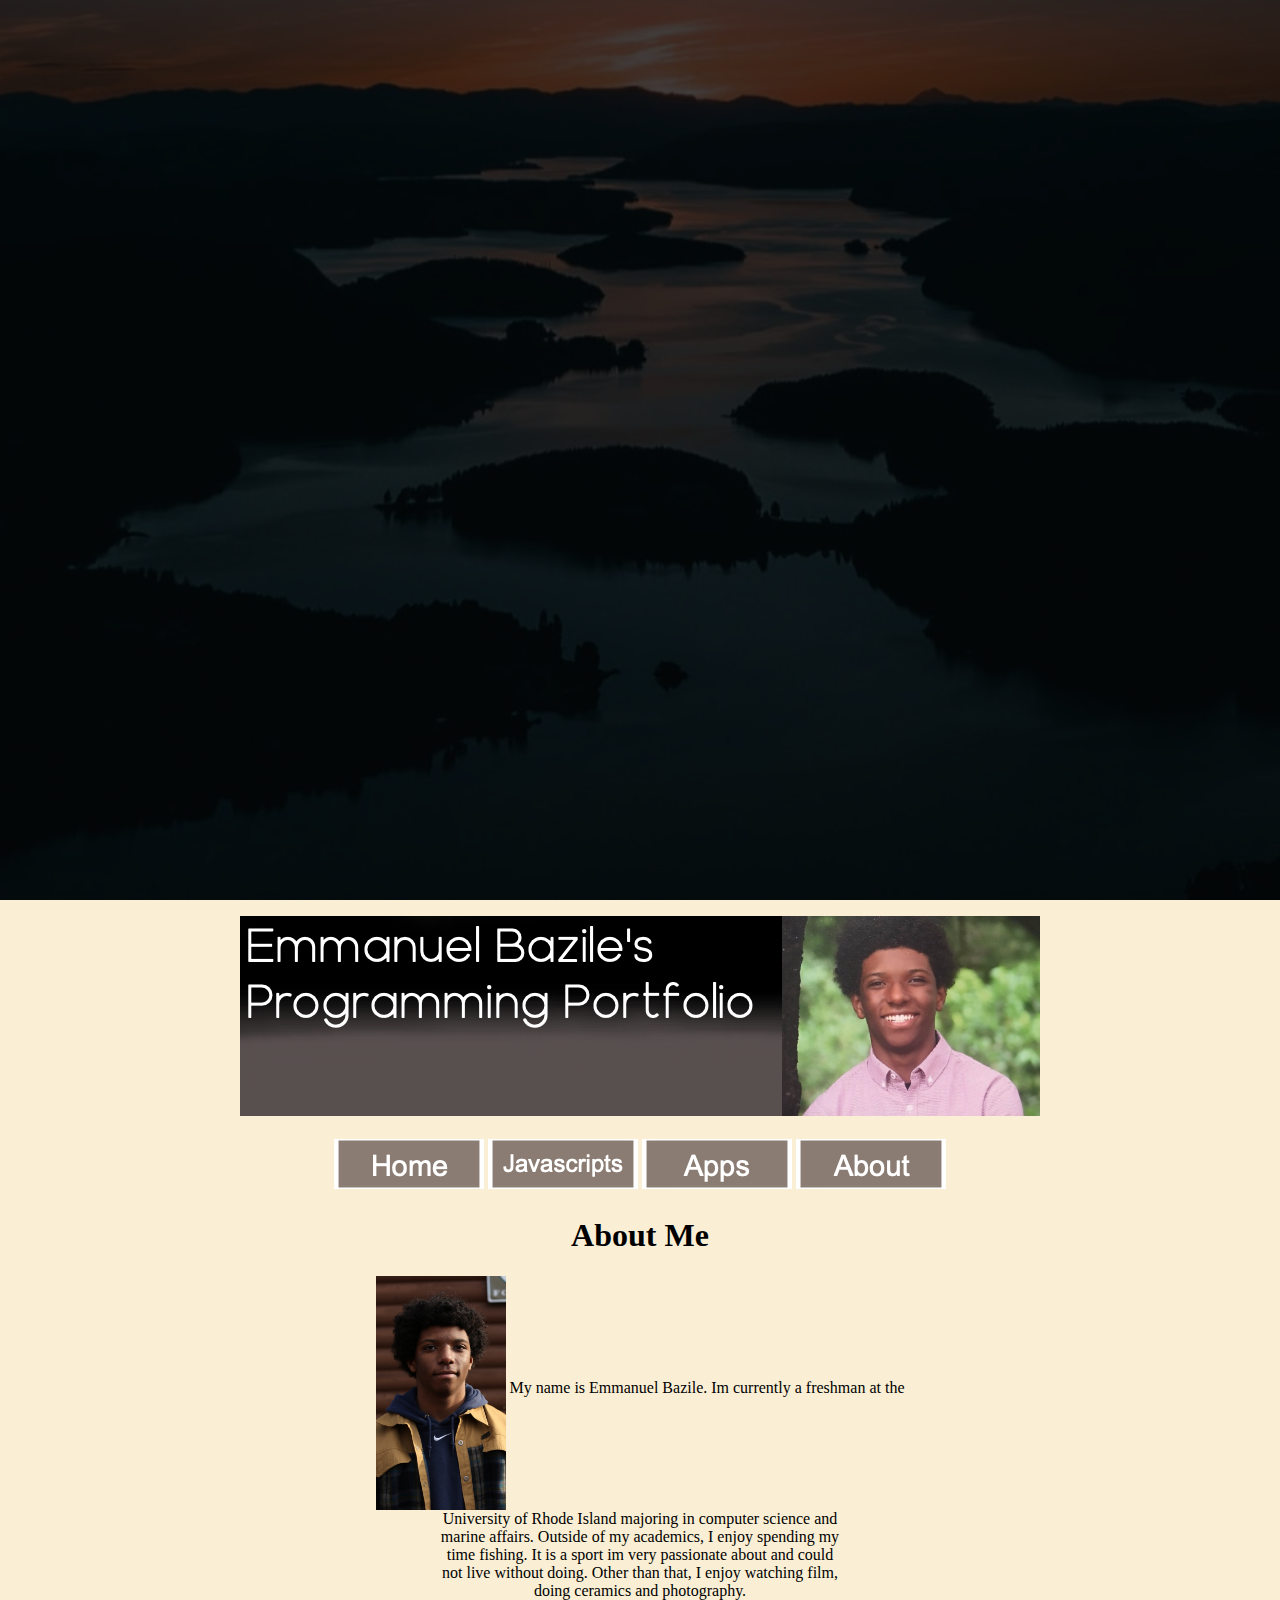
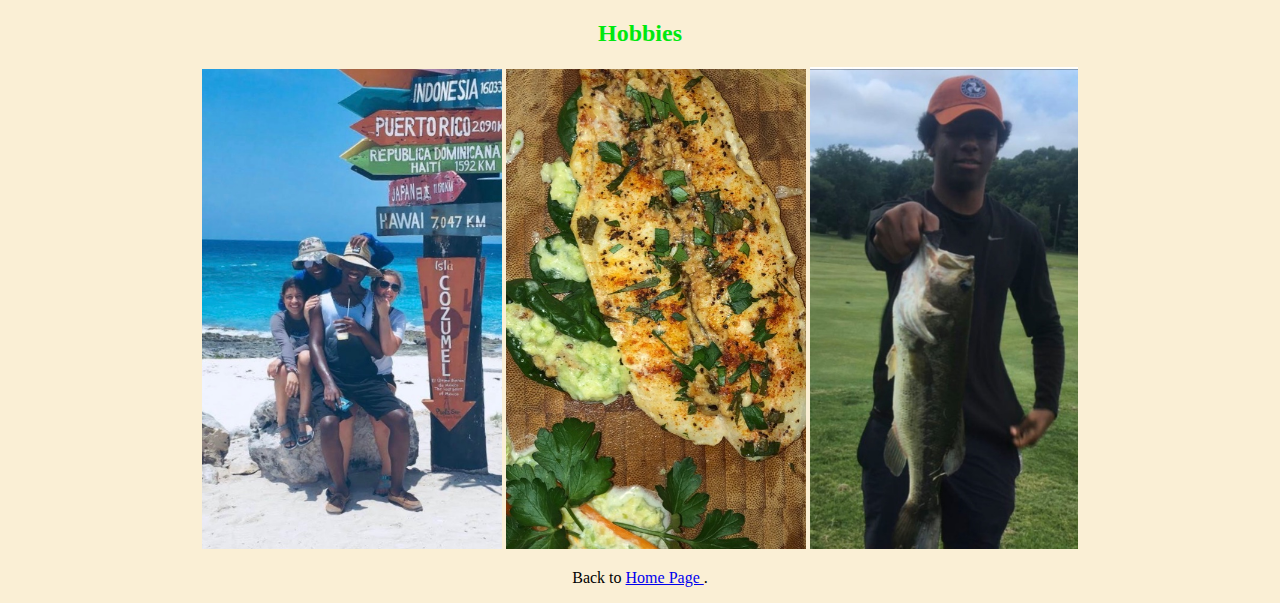
==== about.html @ 619f3d62 "Update about.html" ====
<!DOCTYPE html>
<html>
    <head>
        <meta charset="utf-8">
        <title>About Me</title>
        <link rel="stylesheet" type="text/css" href="style.css">
    </head>
    <body>
      <div id="background">
          <div id="background-overlay"></div>
      </div>
    <p style="text-align:center;"><img src="banner-3.png" alt="banner"></p>
    <table align="center">
            <thead>
                <tr>
                     <th><a href="https://emmanuelcbazile.github.io/index.html"> 
                        <img src="home-2.png"></th>
                    <th><a href="https://emmanuelcbazile.github.io/javascripts.html"> 
                        <img src="javascripts-2.png"></th>
                    <th><a href="https://emmanuelcbazile.github.io/apps.html"> 
                        <img src="Apps-2.png"></th>
                    <th><a href="https://emmanuelcbazile.github.io/about.html"> 
                        <img src="about-2.png"></th>
                </tr>
            </thead>
    </table>
        <h1><center>About Me</center></h1>
        <p><center><img src="personal.jpg" alt="personal" align="middle" width="130">
            My name is Emmanuel Bazile. Im currently a freshman at the <br>
            University of Rhode Island majoring in computer science and <br>
            marine affairs. Outside of my academics, I enjoy spending my <br>
            time fishing. It is a sport im very passionate about and could <br>
            not live without doing. Other than that, I enjoy watching film, <br>
            doing ceramics and photography.</p>
      
        
        <h2><center>Hobbies</center></h2>
        <img src="travel.jpg" alt="travel" width="300">
        <img src="cooking.jpg" alt="cooking" width="300">
        <img src="fishing1.jpg" alt="fishing" width="268">
        
        <p>
            <center>
    Back to <a href="index.html"> Home Page </a>.
            </center>
        </p>
    </body>
</html>
---- style.css ----
h2 {
            color: rgb(0, 232, 15);
        }  
        body {
                margin: 0px;
                background-color: rgb(250, 239, 213);
        }
        
        #background {
                background-image: url("myBackground.jpg");
                background-size: cover;
                background-position: center center;
                position: relative;
                top: 0;
                bottom: 0;
                height: 100vh;
                z-index: -10;
                }
        #background-overlay {   
                position: absolute;
                background-color: rgba(0,0,0,0.75);
                top: 0;
                bottom: 0;
                height: 100%;
                width: 100%;
                z-index: -5;
                }

        #personal-pic {
                width: 100px;
                float: left;
                margin-right: 10px;
 
            }
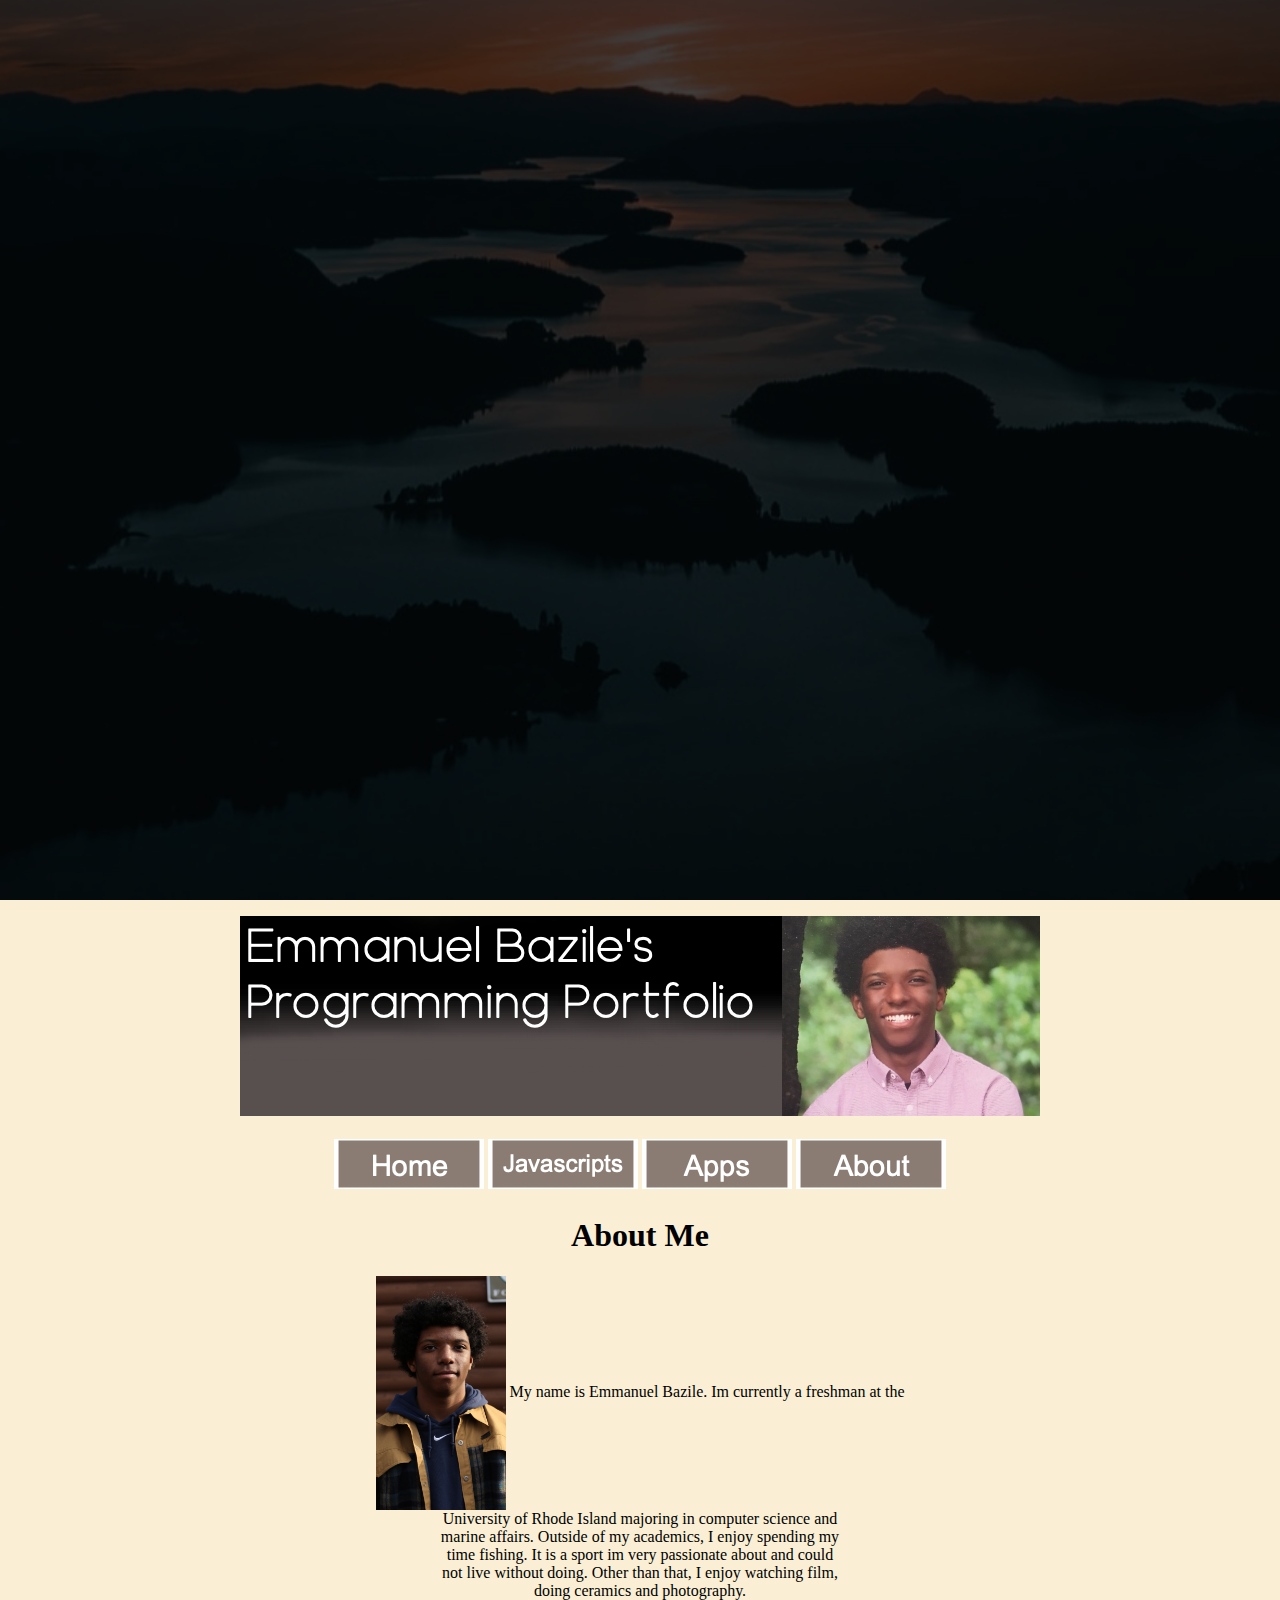
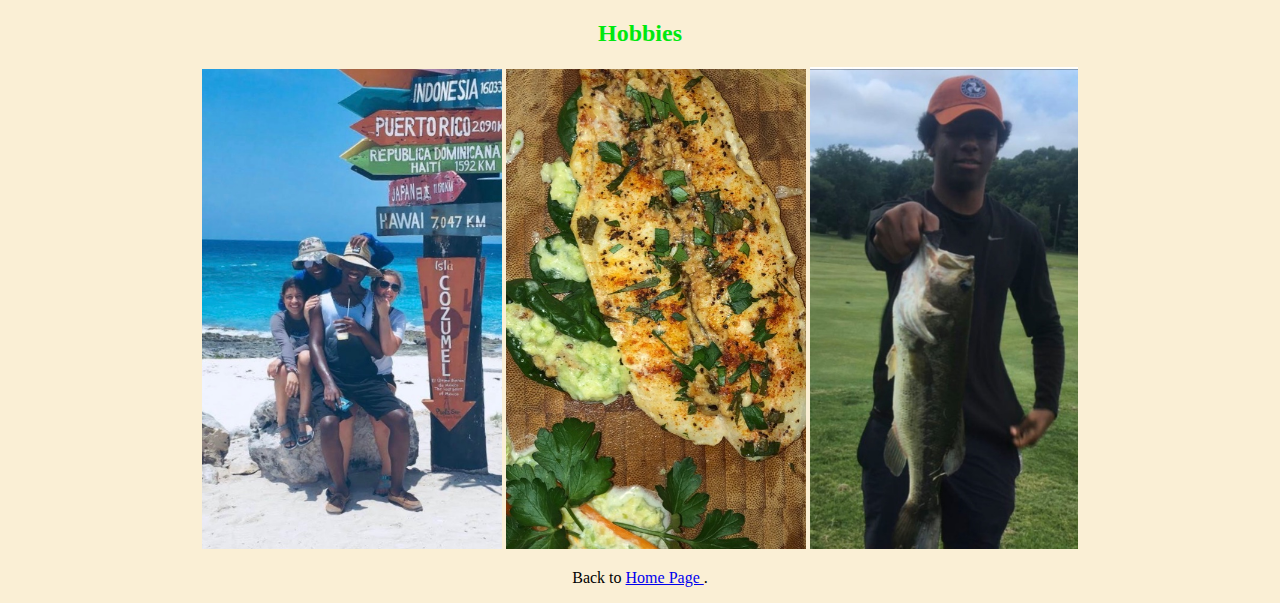
==== commit 56e6b3c1: "Update about.html" ====
--- a/about.html
+++ b/about.html
@@ -25,7 +25,7 @@
             </thead>
     </table>
         <h1><center>About Me</center></h1>
-        <p><center><img src="personal.jpg" alt="personal" align="middle" width="130">
+        <p><center><img src="personal.jpg" alt="personal" align="center" width="130">
             My name is Emmanuel Bazile. Im currently a freshman at the <br>
             University of Rhode Island majoring in computer science and <br>
             marine affairs. Outside of my academics, I enjoy spending my <br>
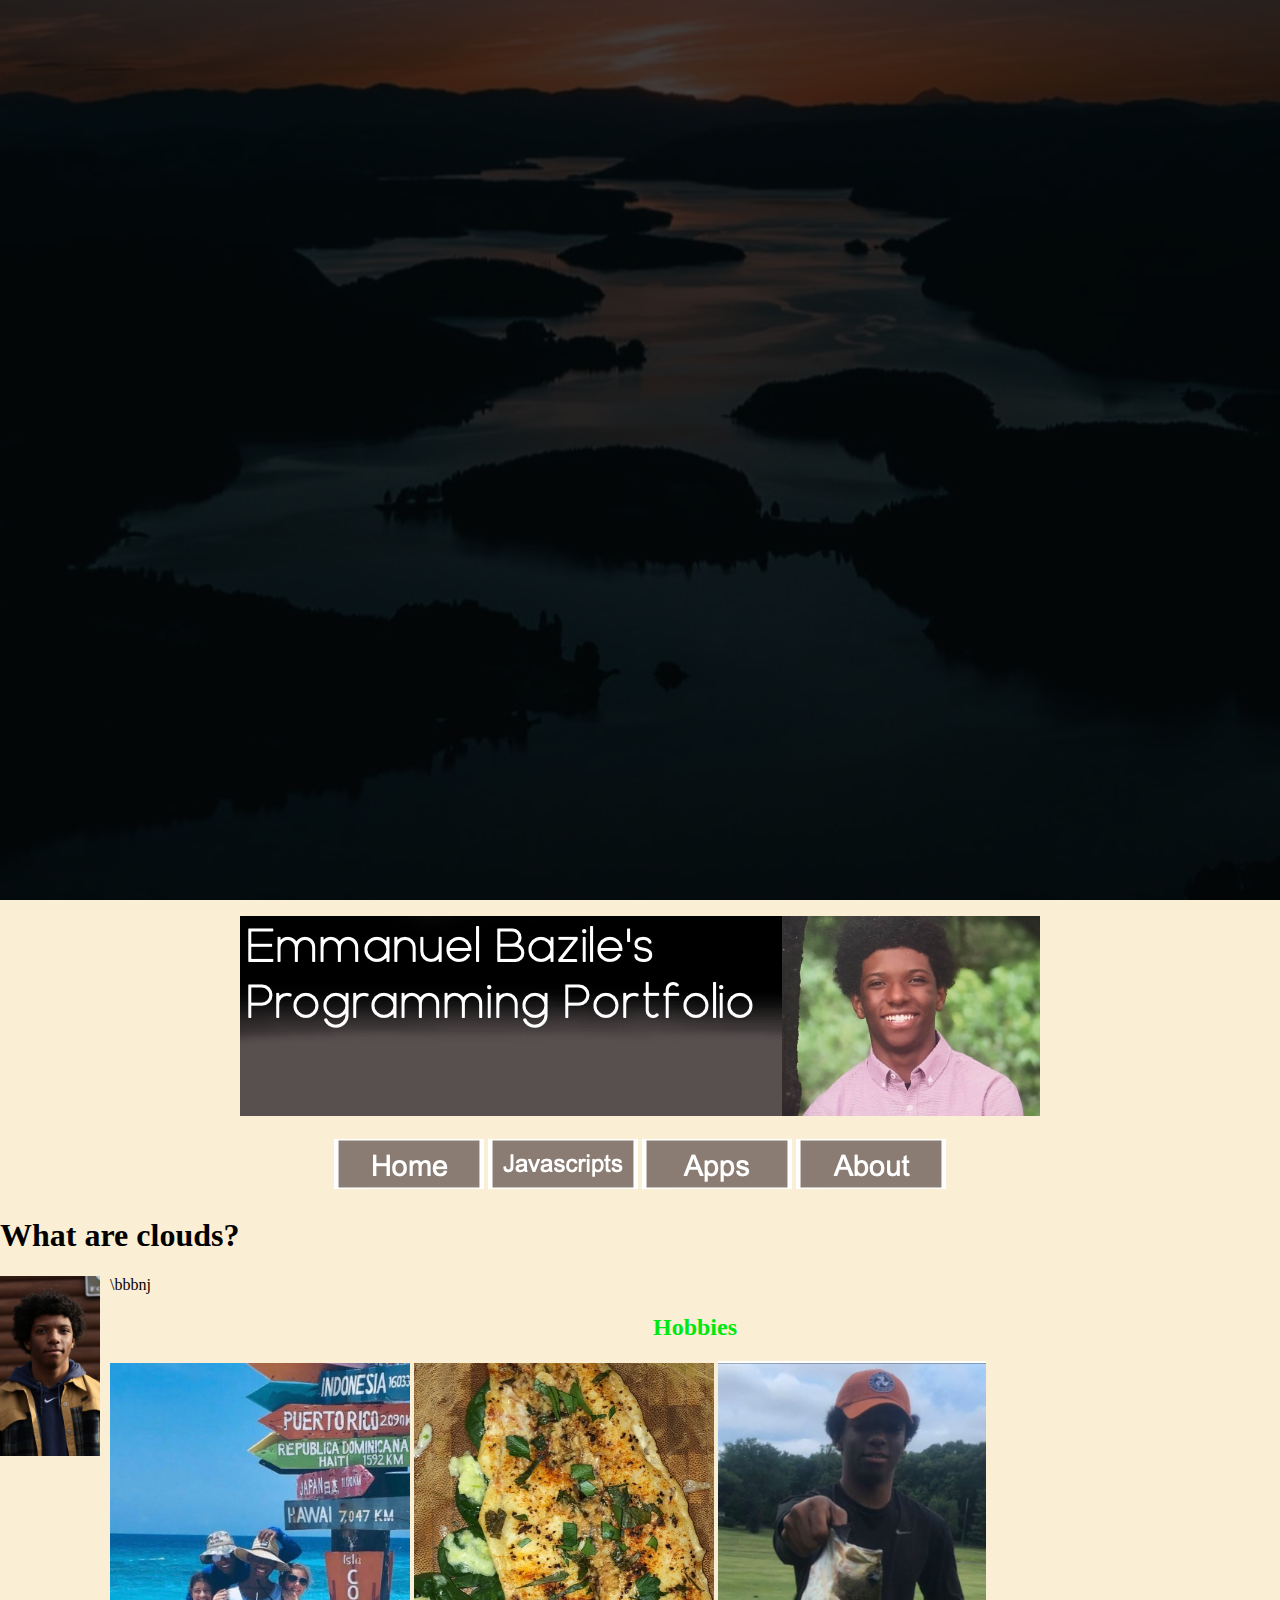
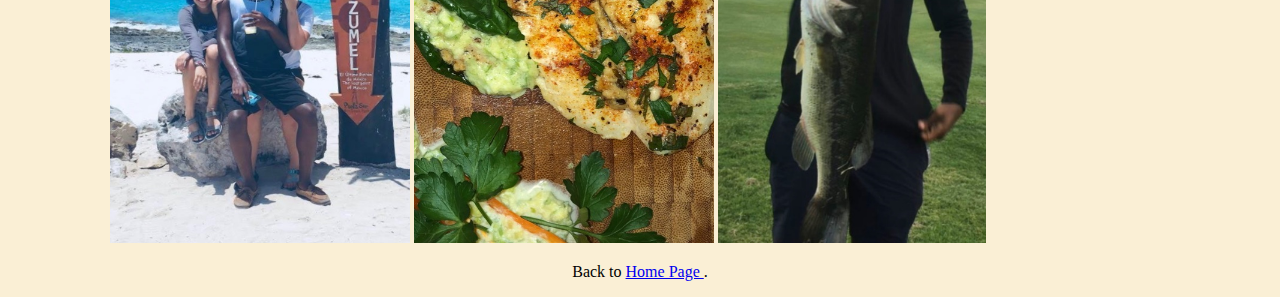
==== commit 8737fb65: "Update about.html" ====
--- a/about.html
+++ b/about.html
@@ -24,15 +24,29 @@
                 </tr>
             </thead>
     </table>
-        <h1><center>About Me</center></h1>
-        <p><center><img src="personal.jpg" alt="personal" align="center" width="130">
-            My name is Emmanuel Bazile. Im currently a freshman at the <br>
-            University of Rhode Island majoring in computer science and <br>
-            marine affairs. Outside of my academics, I enjoy spending my <br>
-            time fishing. It is a sport im very passionate about and could <br>
-            not live without doing. Other than that, I enjoy watching film, <br>
-            doing ceramics and photography.</p>
-      
+        
+        
+    <style>
+            
+            #personal {
+                width: 100px;
+                float: left;
+                margin-right: 10px;}
+ 
+           
+            
+            
+        </style>
+    </head>
+    <body>
+    
+        <h1>What are clouds?</h1>
+
+        <img id="personal" src="personal.jpg">
+        
+        <p>\bbbnj</p>
+
+       
         
         <h2><center>Hobbies</center></h2>
         <img src="travel.jpg" alt="travel" width="300">
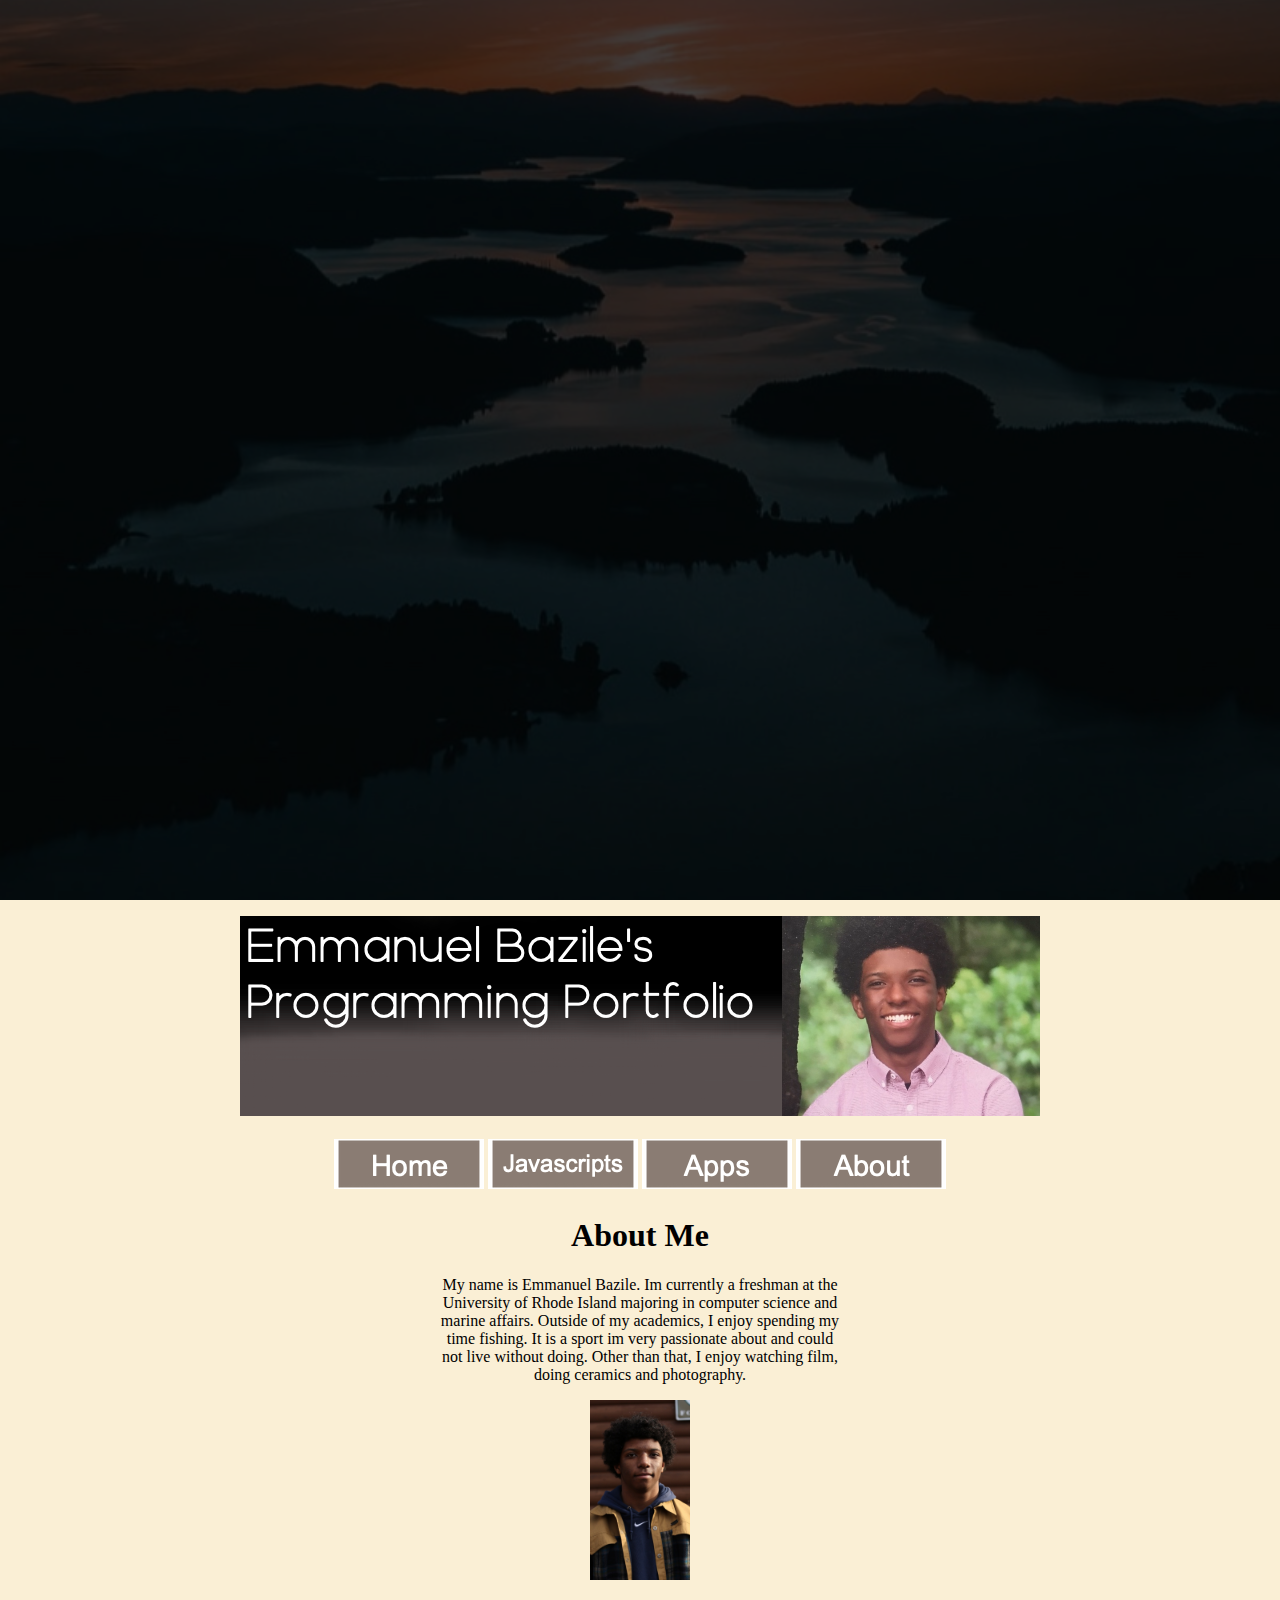
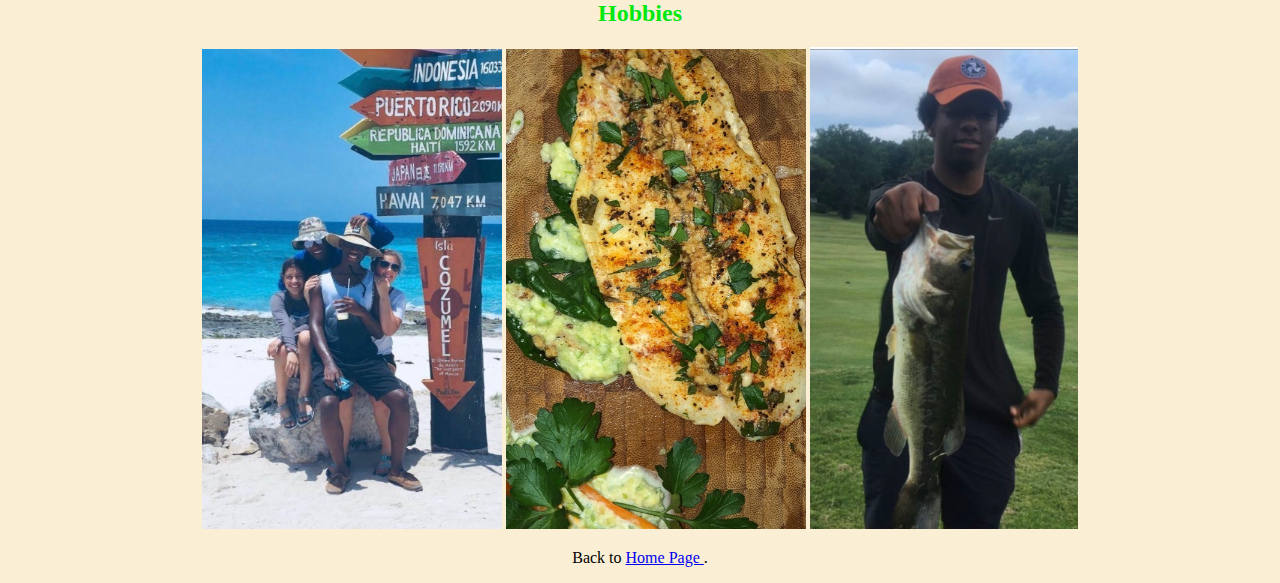
==== commit 3dec985d: "Update about.html" ====
--- a/about.html
+++ b/about.html
@@ -25,26 +25,17 @@
             </thead>
     </table>
         
-        
-    <style>
+   <h1><center>About Me</center></h1>
+        <p><center>
+            My name is Emmanuel Bazile. Im currently a freshman at the <br>
+            University of Rhode Island majoring in computer science and <br>
+            marine affairs. Outside of my academics, I enjoy spending my <br>
+            time fishing. It is a sport im very passionate about and could <br>
+            not live without doing. Other than that, I enjoy watching film, <br>
+            doing ceramics and photography.</p>
             
-            #personal {
-                width: 100px;
-                float: left;
-                margin-right: 10px;}
- 
-           
-            
-            
-        </style>
-    </head>
-    <body>
-    
-        <h1>What are clouds?</h1>
-
-        <img id="personal" src="personal.jpg">
-        
-        <p>\bbbnj</p>
+            <img src="personal.jpg" alt="personal" align="center" width="100">
+      
 
        
         
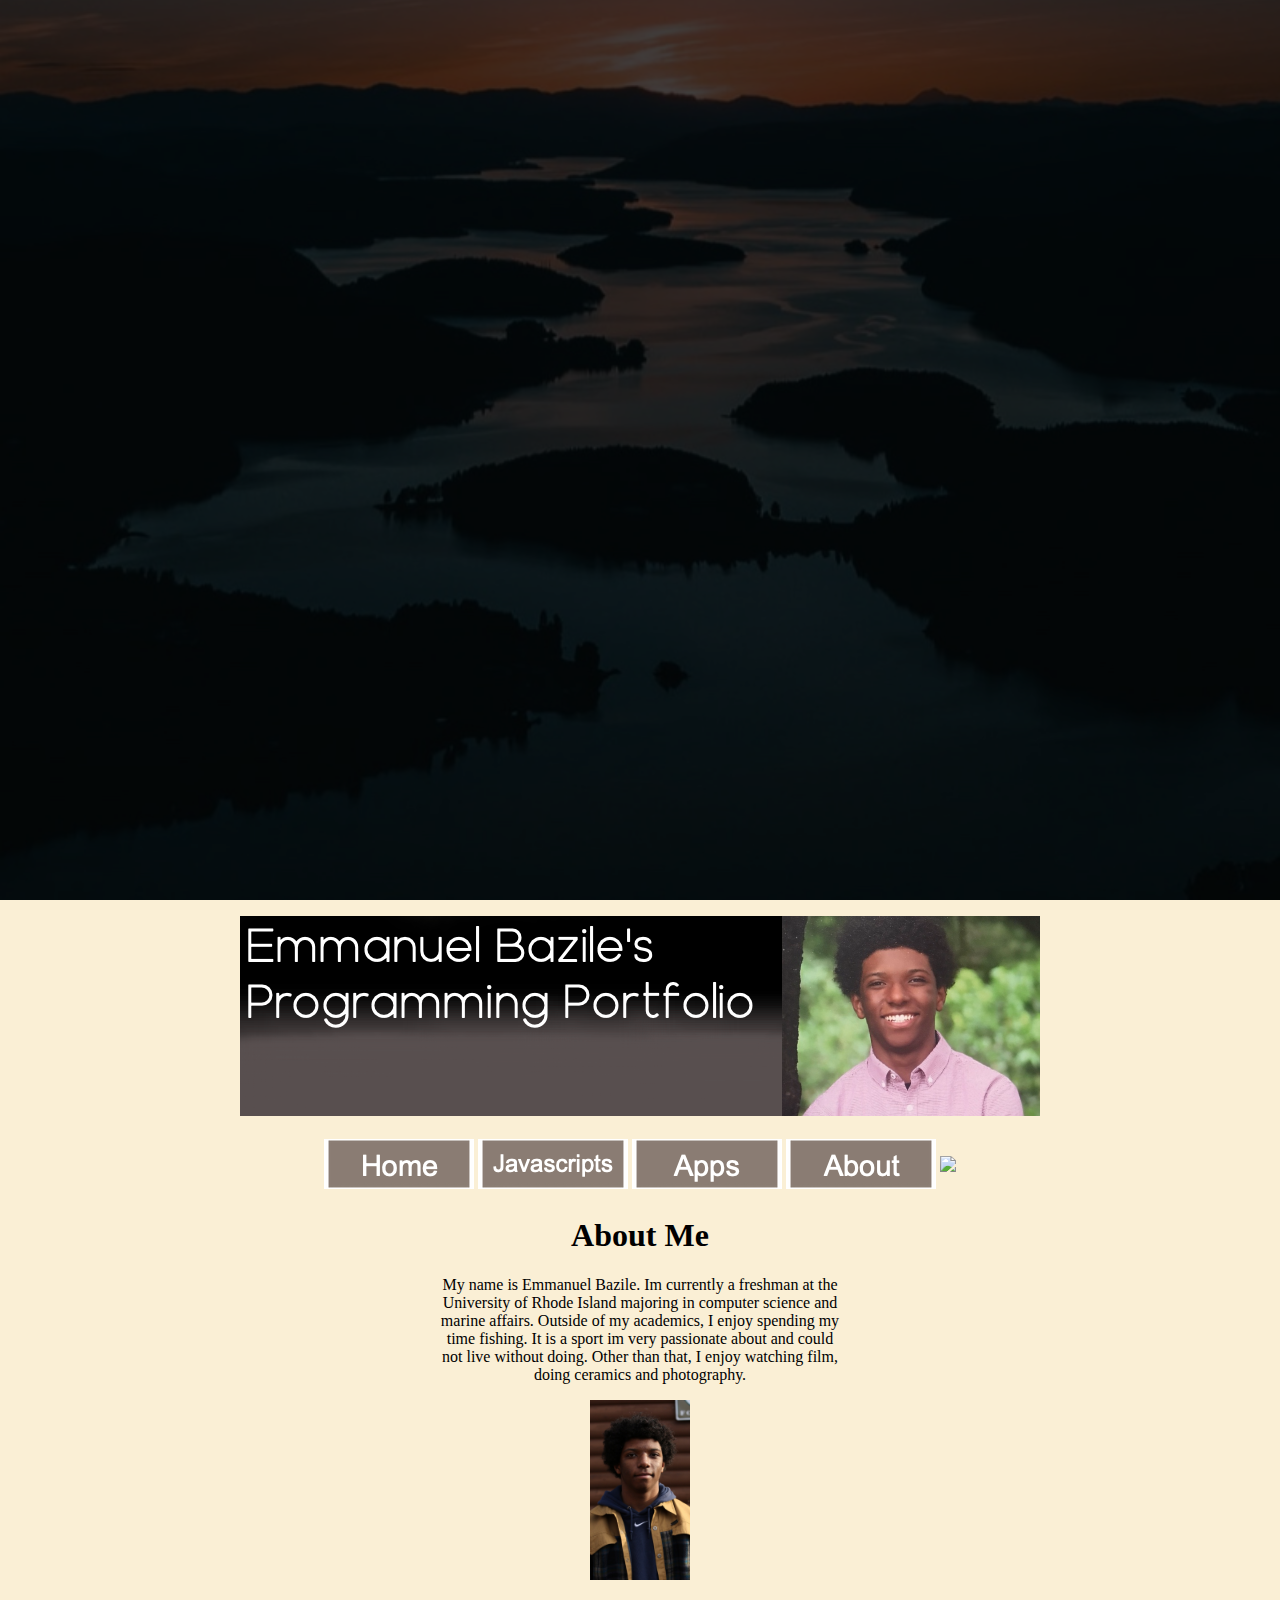
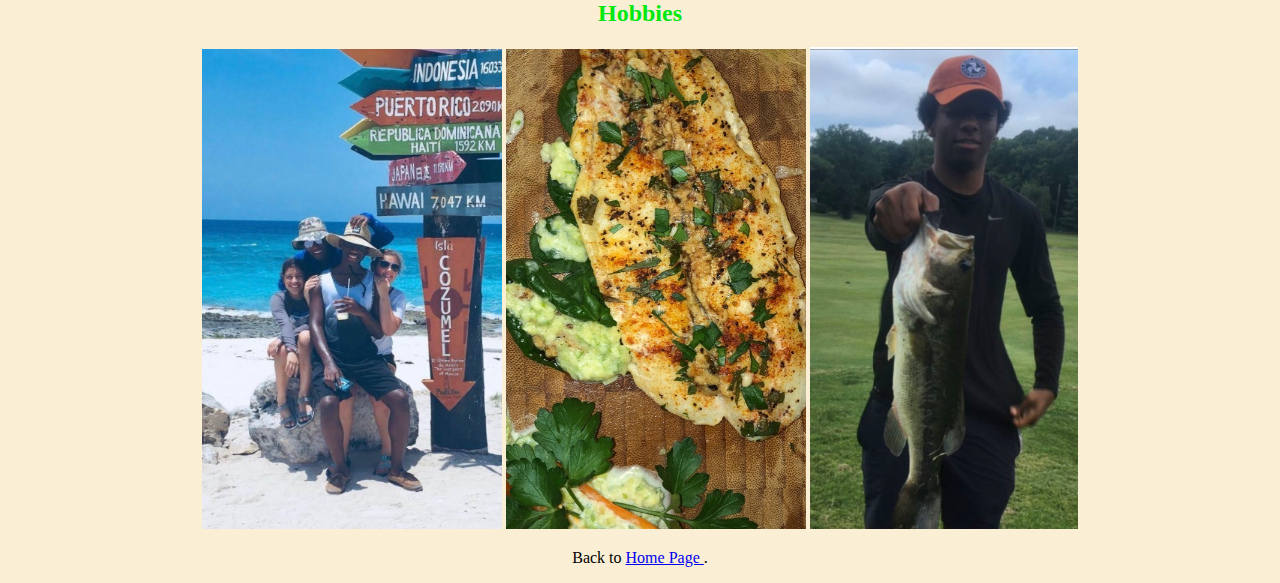
==== commit 63256e1e: "Update about.html" ====
--- a/about.html
+++ b/about.html
@@ -21,6 +21,8 @@
                         <img src="Apps-2.png"></th>
                     <th><a href="https://emmanuelcbazile.github.io/about.html"> 
                         <img src="about-2.png"></th>
+                    <th><a href="https://emmanuelcbazile.github.io/final.html"> 
+                        <img src="Final.png"></th>
                 </tr>
             </thead>
     </table>
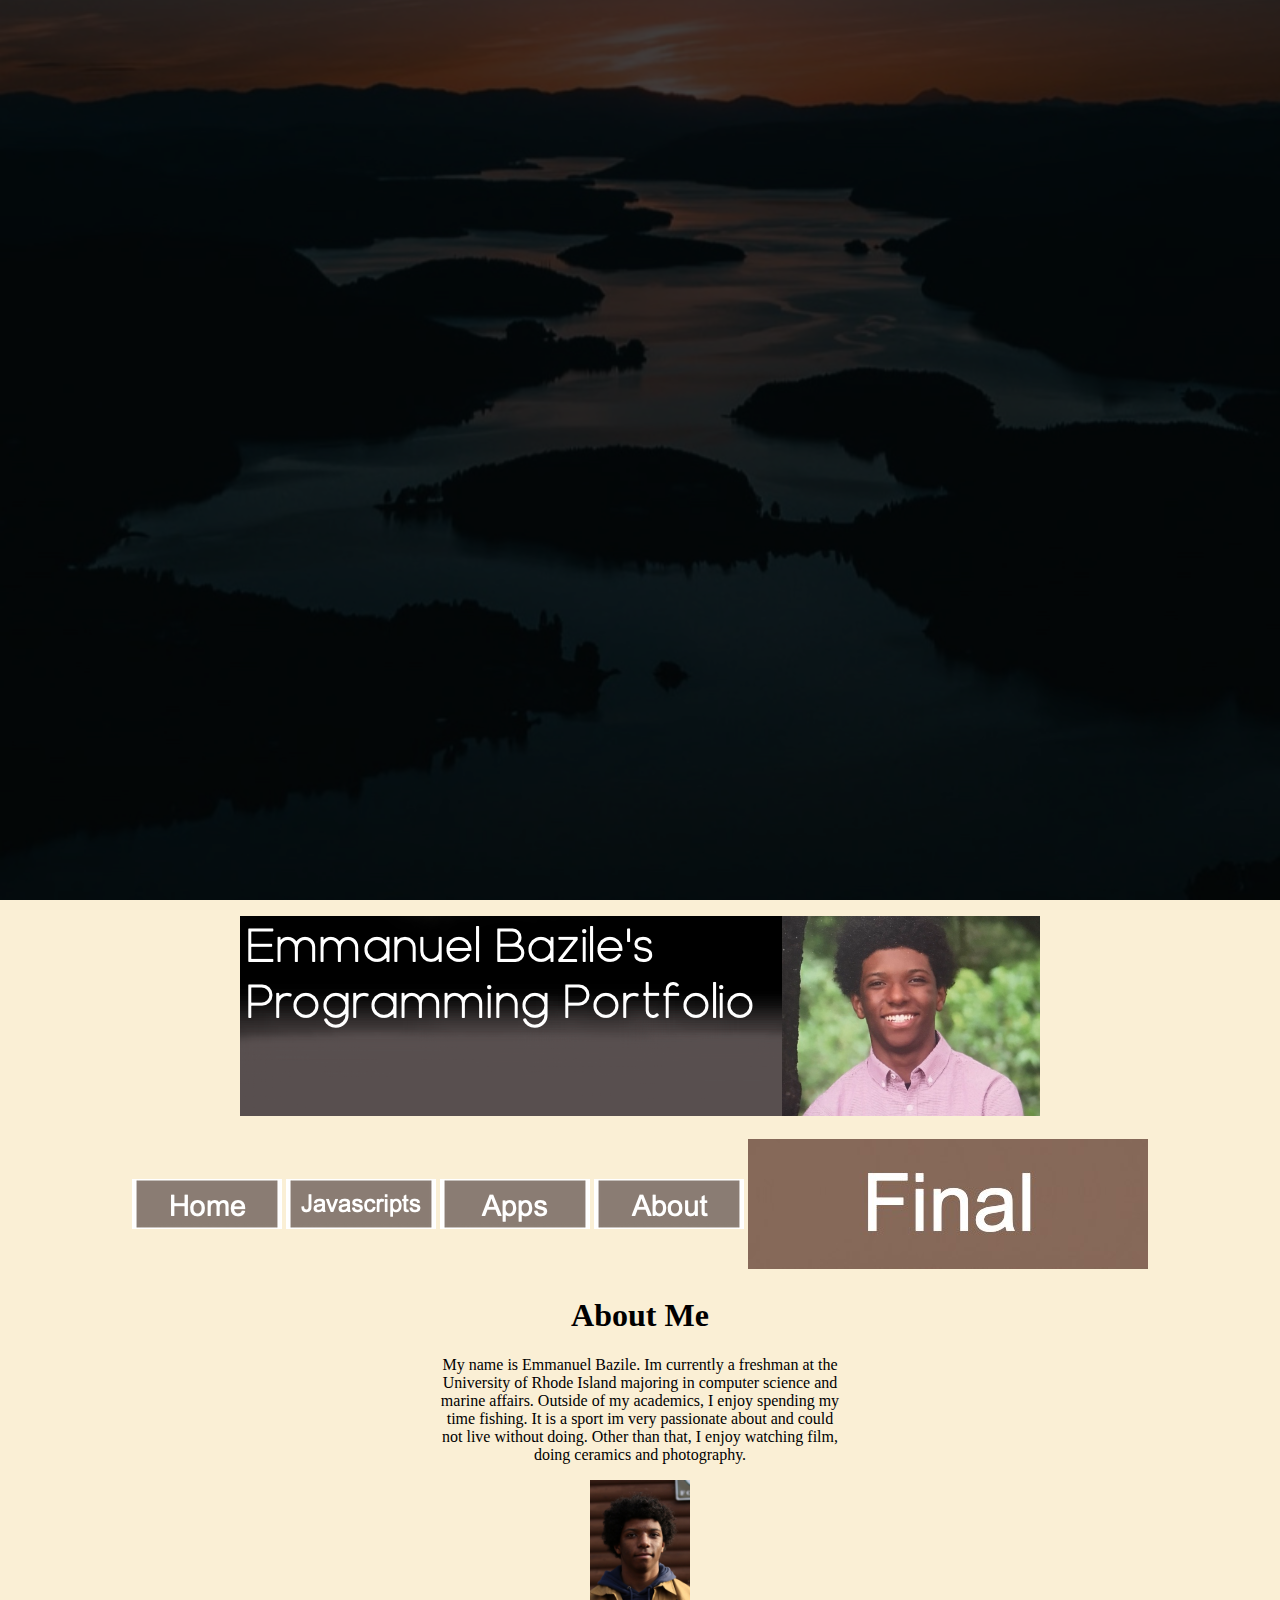
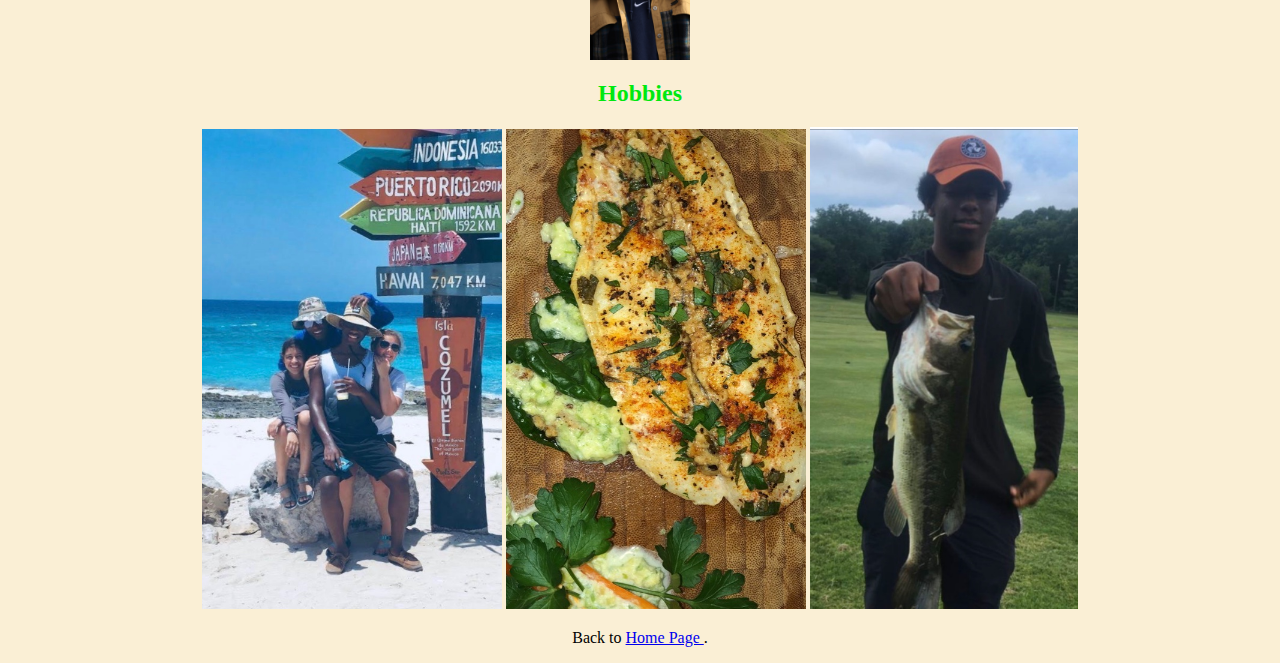
==== commit 4b1402ff: "Update about.html" ====
--- a/about.html
+++ b/about.html
@@ -22,7 +22,7 @@
                     <th><a href="https://emmanuelcbazile.github.io/about.html"> 
                         <img src="about-2.png"></th>
                     <th><a href="https://emmanuelcbazile.github.io/final.html"> 
-                        <img src="Final.png"></th>
+                        <img src="Final.jpg"></th>
                 </tr>
             </thead>
     </table>
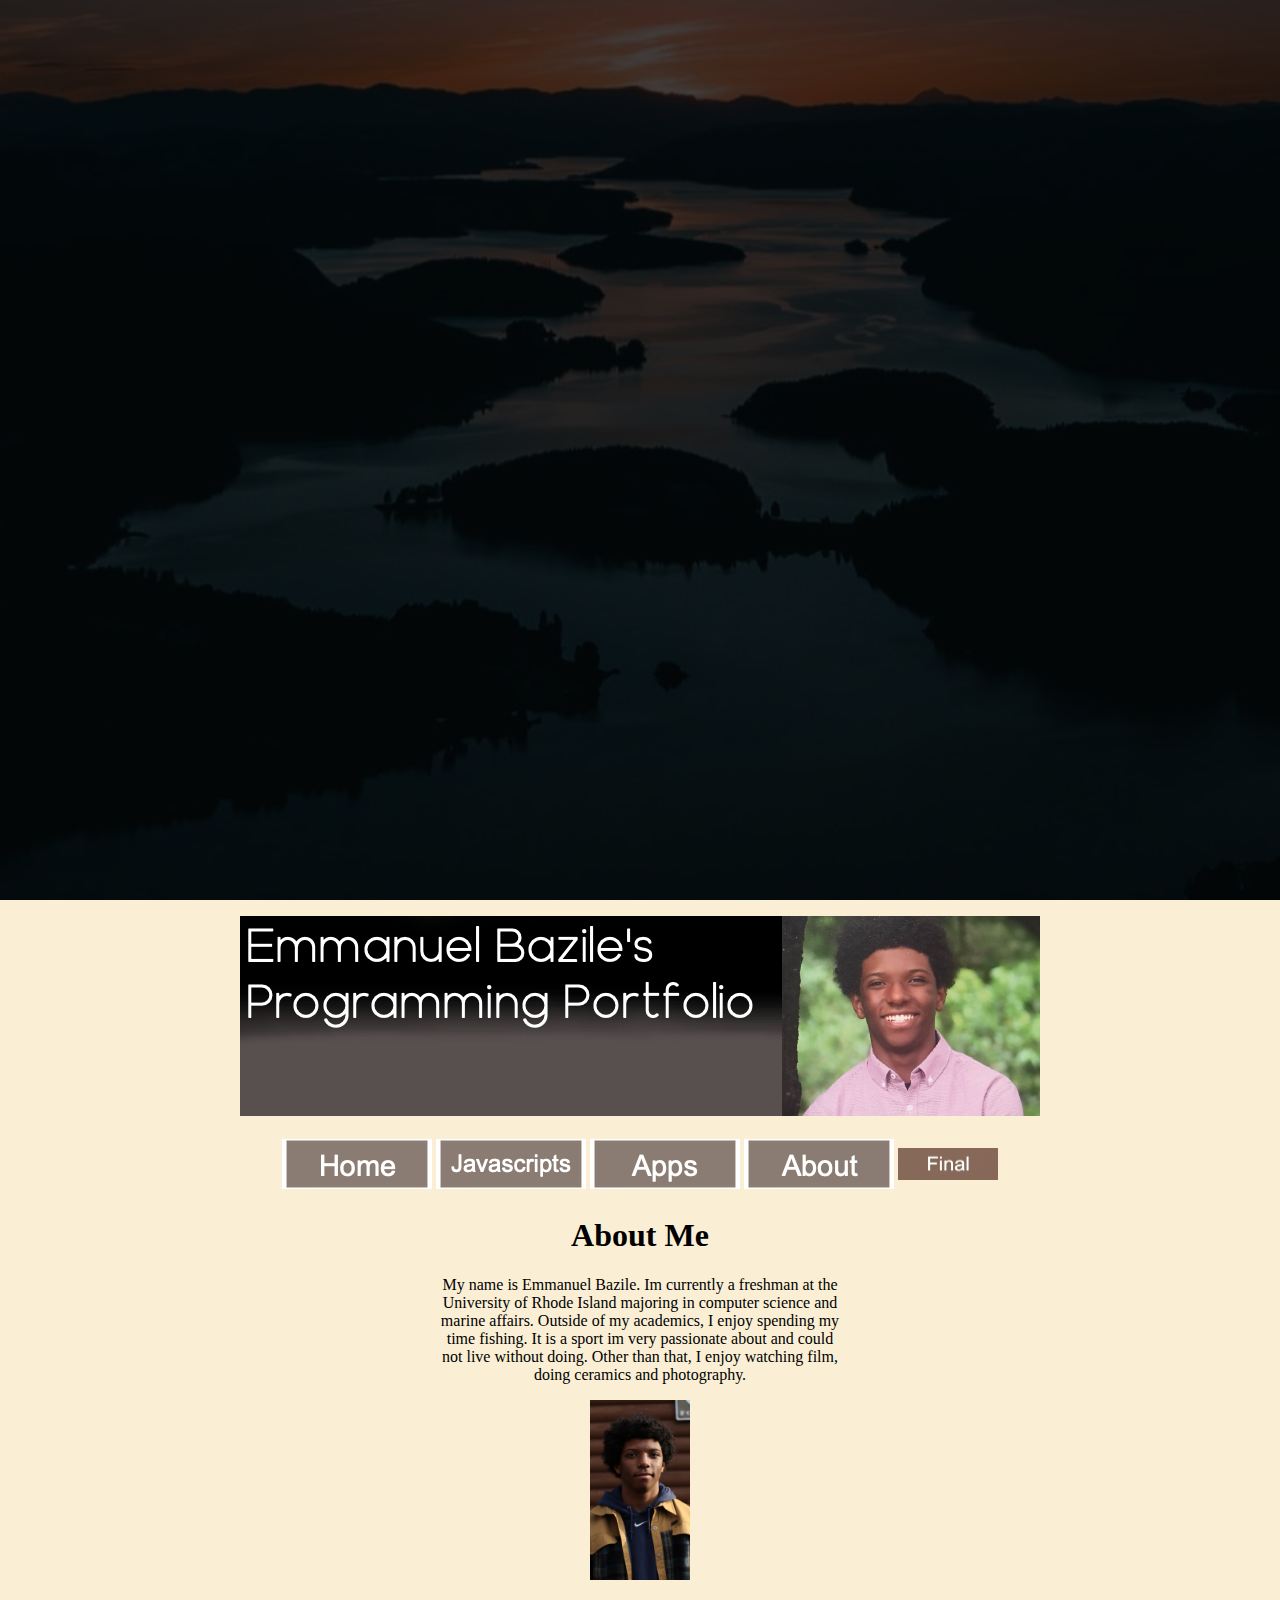
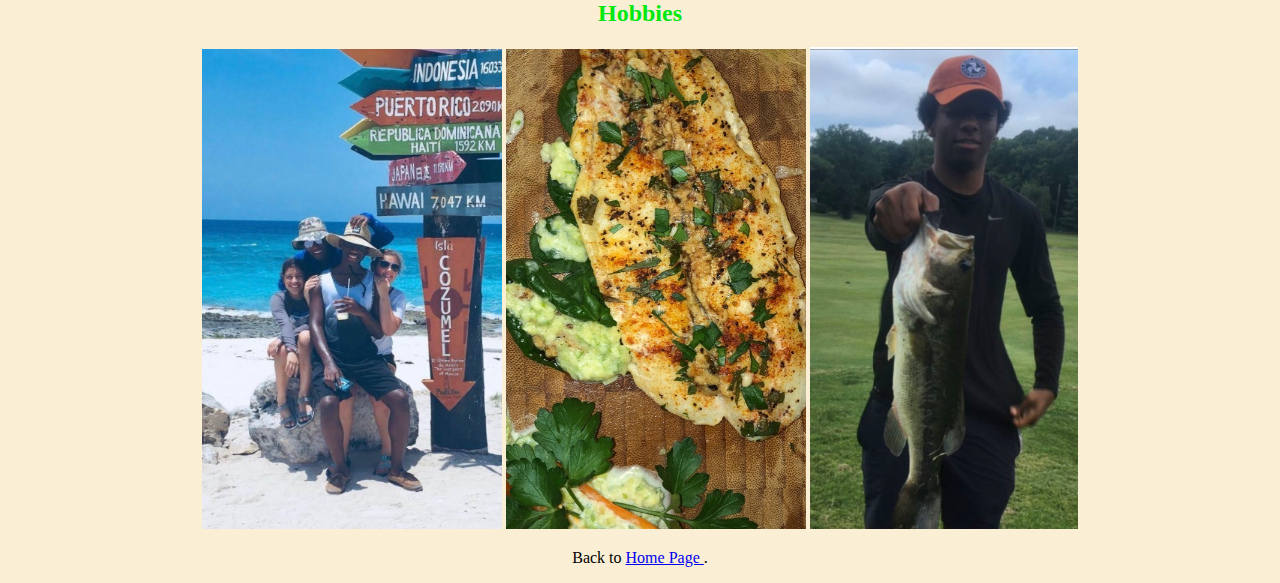
==== commit 03d4afdc: "Update about.html" ====
--- a/about.html
+++ b/about.html
@@ -22,7 +22,7 @@
                     <th><a href="https://emmanuelcbazile.github.io/about.html"> 
                         <img src="about-2.png"></th>
                     <th><a href="https://emmanuelcbazile.github.io/final.html"> 
-                        <img src="Final.jpg"></th>
+                        <img src="Final.jpg" width="100"></th>
                 </tr>
             </thead>
     </table>
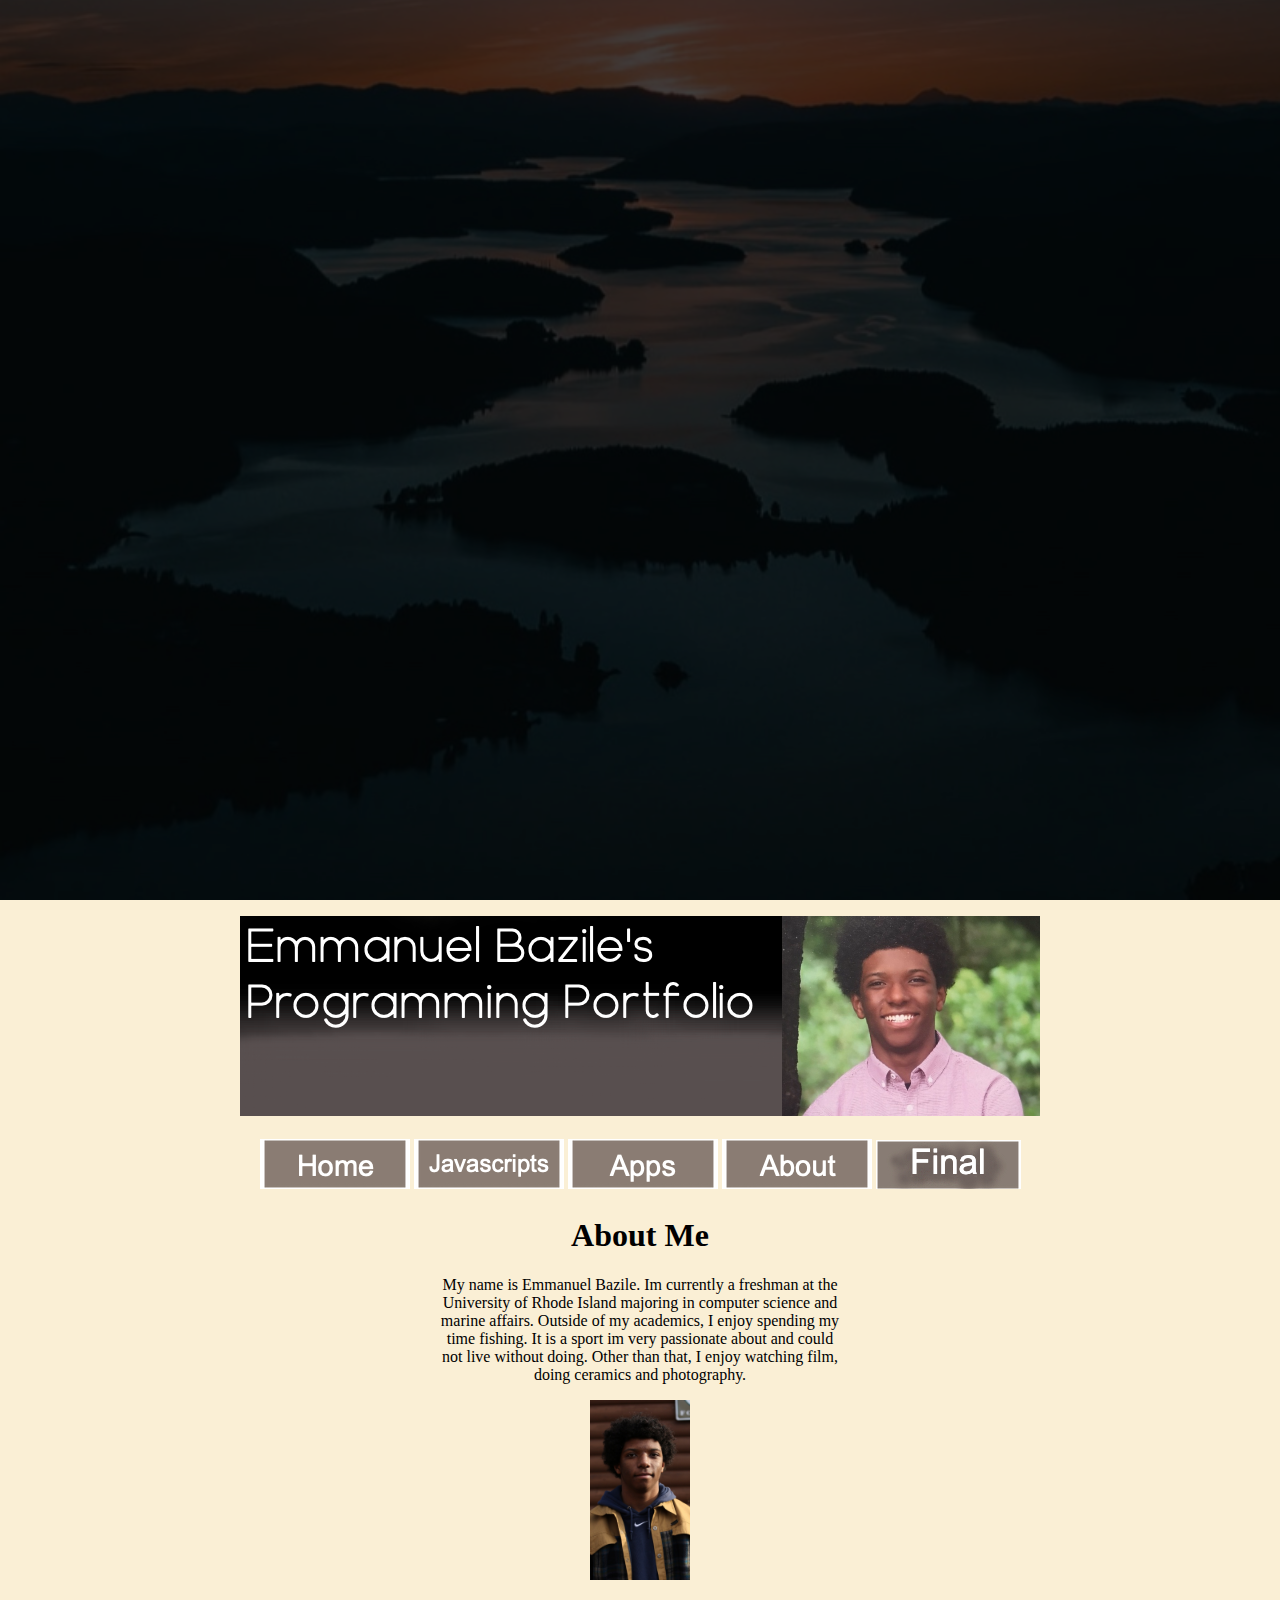
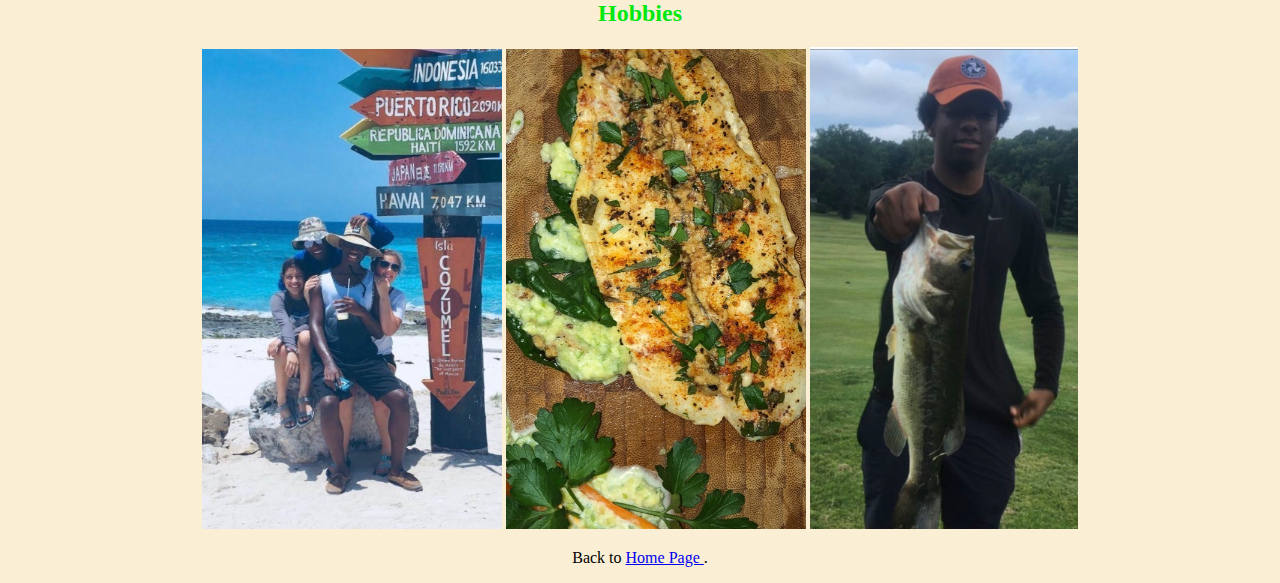
==== commit 59c28ab7: "Update about.html" ====
--- a/about.html
+++ b/about.html
@@ -22,7 +22,7 @@
                     <th><a href="https://emmanuelcbazile.github.io/about.html"> 
                         <img src="about-2.png"></th>
                     <th><a href="https://emmanuelcbazile.github.io/final.html"> 
-                        <img src="Final.jpg" width="100"></th>
+                        <img src="final.png"></th>
                 </tr>
             </thead>
     </table>
